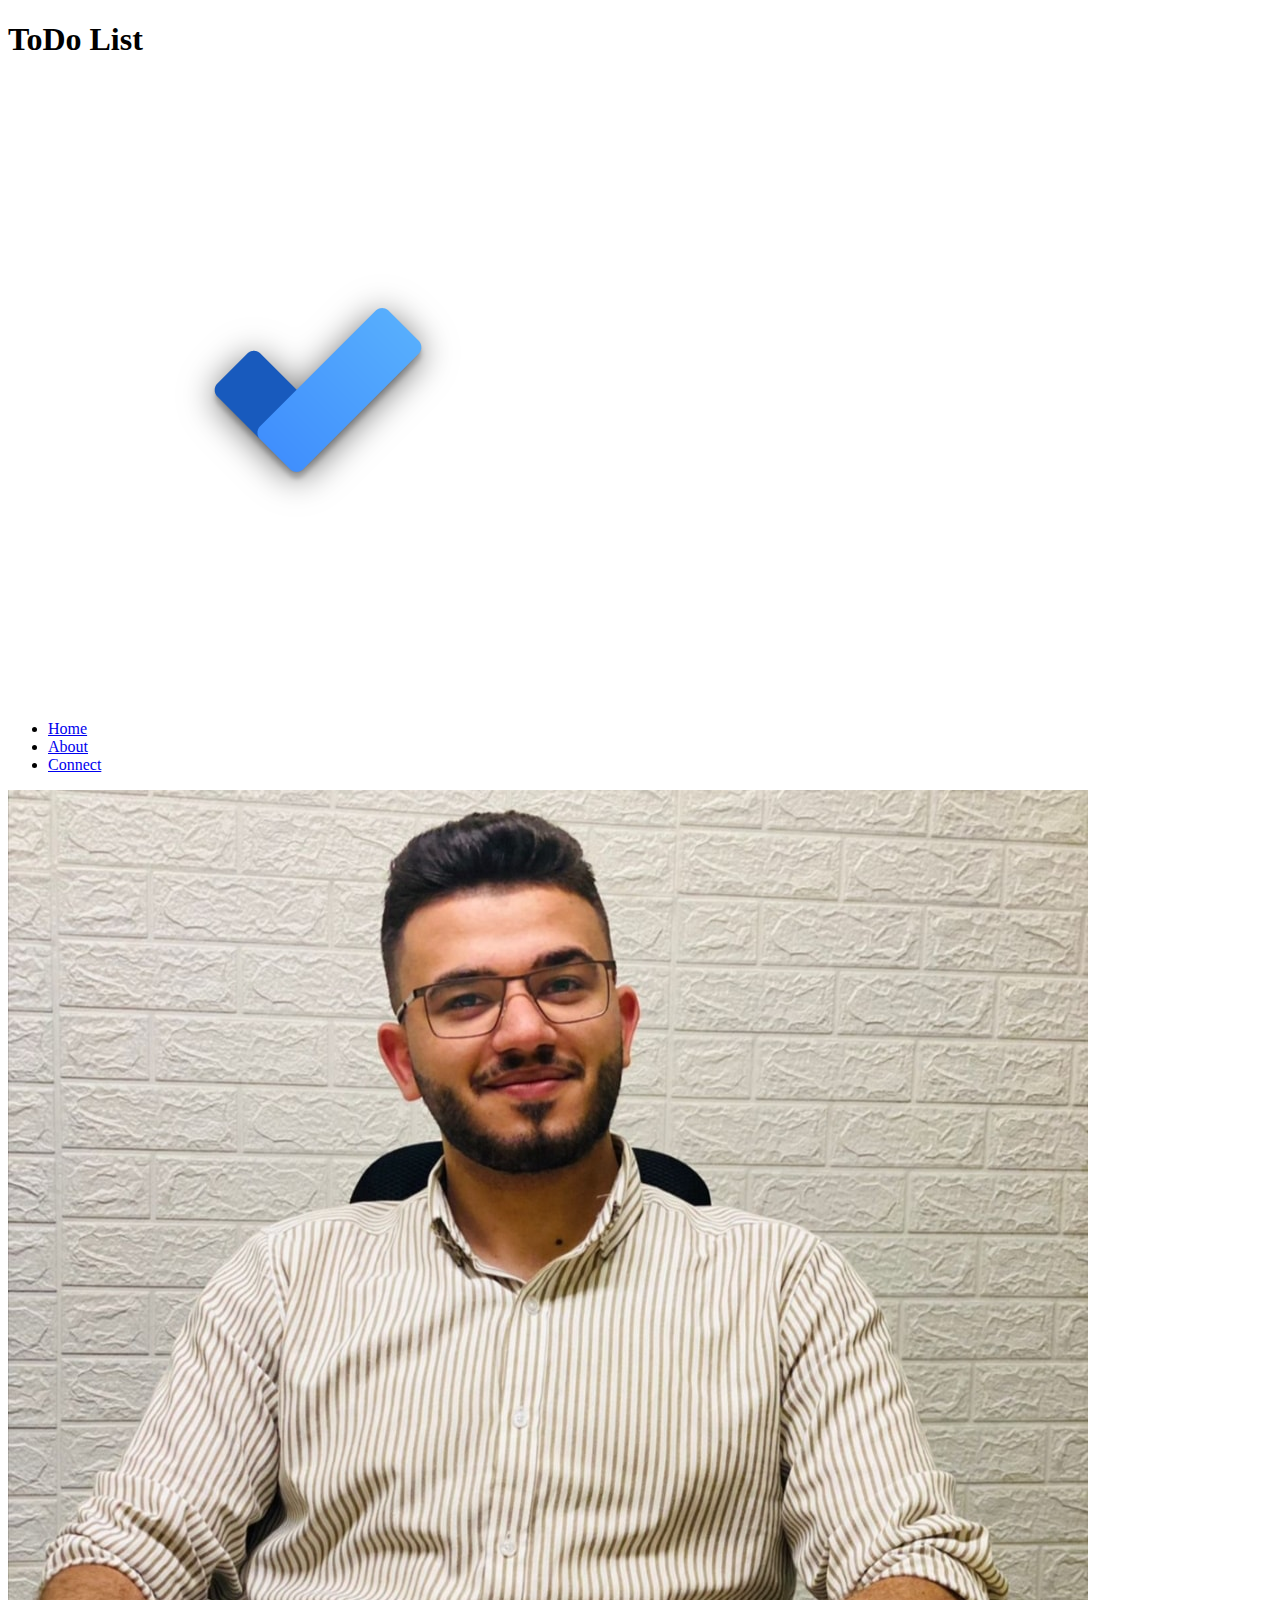
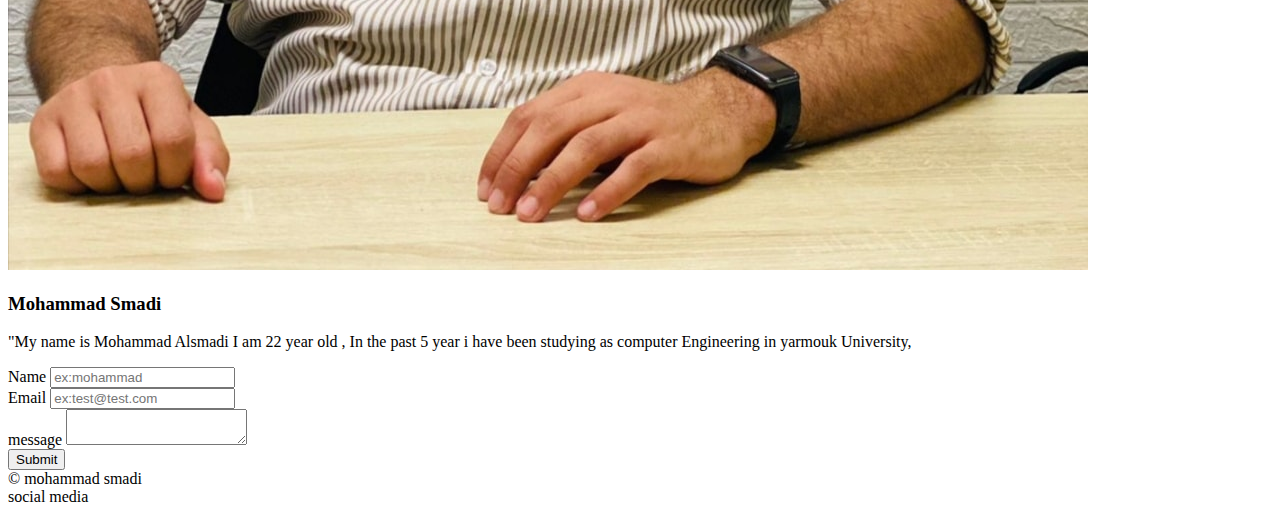
==== about.html @ 741824d7 "All the required details have been added to the pages" ====
<!DOCTYPE html>
<html lang="en">

<head>
    <meta charset="UTF-8">
    <meta http-equiv="X-UA-Compatible" content="IE=edge">
    <meta name="viewport" content="width=device-width, initial-scale=1.0">
    <title>To Do</title>
</head>

<body>
    <header>
        <h1>ToDo List</h1>
        <img src="./assets/smadi.png">
        <nav>
            <ul>
                <li>
                    <a href="/">Home</a>
                </li>
                <li>
                    <a href="/about.html">About</a>
                </li>
                <li>
                    <a href="#contactUs">Connect</a>
                </li>
            </ul>
        </nav>
    </header>
    <main>
        <section>
            <img src="/assets/b046a0a5-1c79-403c-b3ae-190c691719b0.jpg">
            <h3>Mohammad Smadi</h3>
            <p>"My name is Mohammad Alsmadi I am 22 year old ,
                In the past 5 year i have been studying
                as computer Engineering in yarmouk University,
            </p>
        </section>

        <section>
            <form>
                <label>Name</label>
                <input type="text" placeholder="ex:mohammad">
                <br>
                <label>Email</label>
                <input type="text" placeholder="ex:test@test.com">
                <br>
                <label>message</label>
                <textarea></textarea>
                <br>
                <input type="submit">
            </form>
        </section>
    </main>
    <footer>
        <section id="contactUs">
            <section>
                &copy; mohammad smadi
            </section>
            <section>
                social media
            </section>
        </section>
    </footer>
</body>

</html>
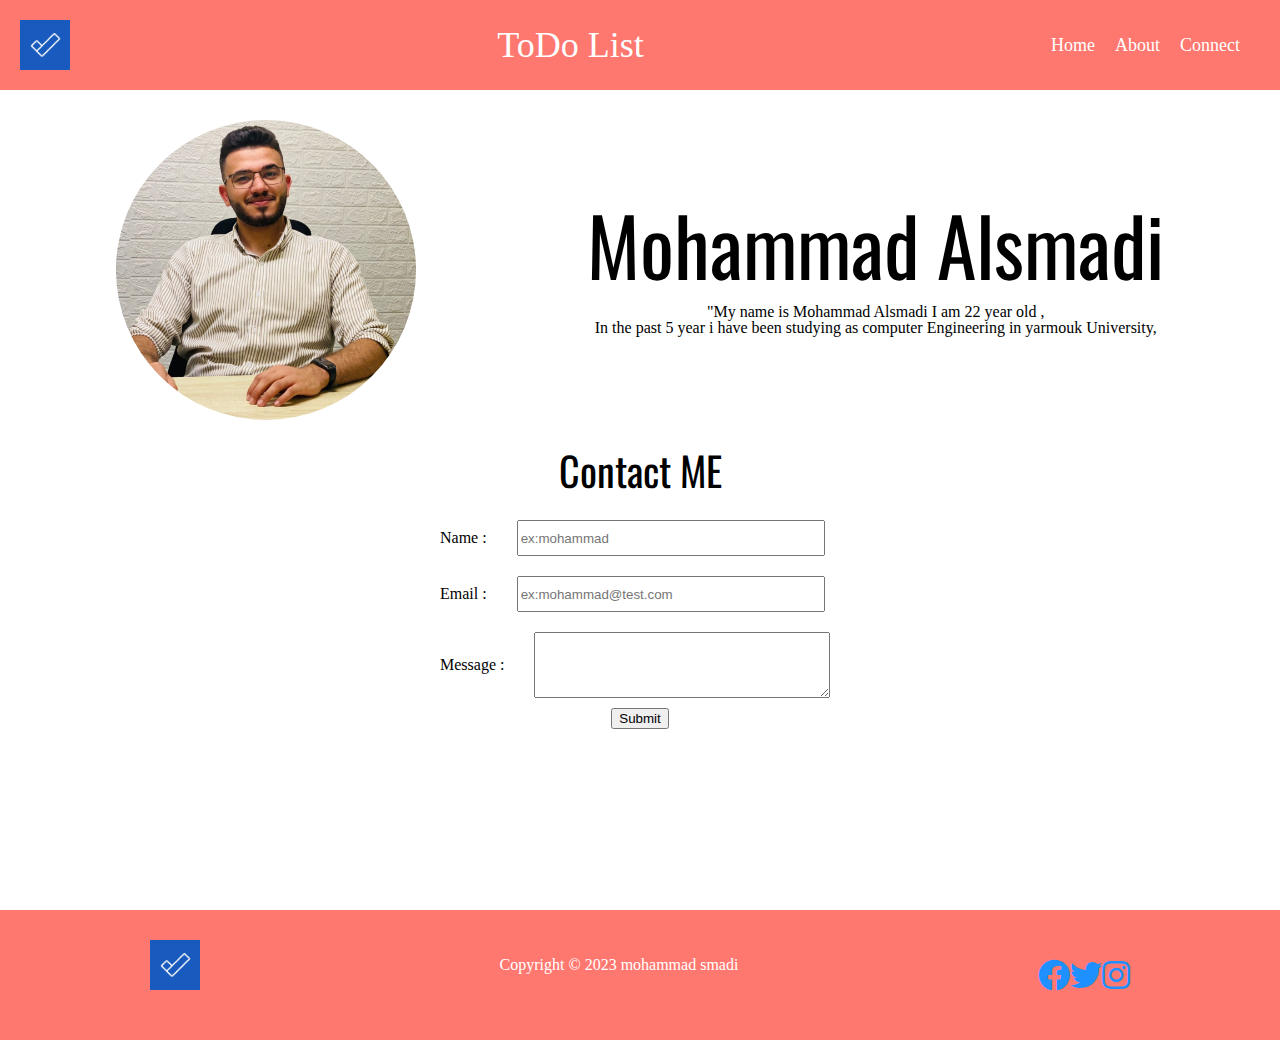
==== commit ec3e3d4d: "add style" ====
--- a/about.html
+++ b/about.html
@@ -5,14 +5,20 @@
     <meta charset="UTF-8">
     <meta http-equiv="X-UA-Compatible" content="IE=edge">
     <meta name="viewport" content="width=device-width, initial-scale=1.0">
+    <link rel="stylesheet" href="Reset.css">
+    <link rel="stylesheet" href="styles.css">
+    <link href="https://fonts.googleapis.com/css2?family=Oswald&display=swap" rel="stylesheet">
+    <link rel="stylesheet" href="https://use.fontawesome.com/releases/v5.15.1/css/all.css">
     <title>To Do</title>
 </head>
 
 <body>
     <header>
+
+        <img src="./assets/microsoft_todo.png">
         <h1>ToDo List</h1>
-        <img src="./assets/smadi.png">
         <nav>
+
             <ul>
                 <li>
                     <a href="/">Home</a>
@@ -27,39 +33,59 @@
         </nav>
     </header>
     <main>
-        <section>
+        <section class="personal-info">
             <img src="/assets/b046a0a5-1c79-403c-b3ae-190c691719b0.jpg">
-            <h3>Mohammad Smadi</h3>
-            <p>"My name is Mohammad Alsmadi I am 22 year old ,
-                In the past 5 year i have been studying
-                as computer Engineering in yarmouk University,
-            </p>
+            <div style="display: flex;flex-direction: column; justify-content: center;">
+                <p id="name">Mohammad Alsmadi</p>
+
+                <p style="text-align: center;">"My name is Mohammad Alsmadi I am 22 year old ,
+                    <br> In the past 5 year i have been studying
+                    as computer Engineering in yarmouk University,
+                </p>
+            </div>
+
         </section>
 
-        <section>
+        <section class="contactMe">
+            <p id="contactLabel">Contact ME</p>
+
             <form>
-                <label>Name</label>
-                <input type="text" placeholder="ex:mohammad">
-                <br>
-                <label>Email</label>
-                <input type="text" placeholder="ex:test@test.com">
-                <br>
-                <label>message</label>
-                <textarea></textarea>
-                <br>
-                <input type="submit">
+                <div style="display: flex;align-items: center; padding: 10px; width: 400px;">
+                    <label style="margin-right: 30px;">Name : </label>
+                    <input style="height: 30px; width: 300px;" type="text" placeholder="ex:mohammad">
+                </div>
+                <div style="display: flex;align-items: center; padding: 10px; width: 400px;">
+                    <label style="margin-right: 30px;">Email : </label>
+                    <input style="height: 30px; width: 300px;" type="email" placeholder="ex:mohammad@test.com">
+                </div>
+                <div style="display: flex;align-items: center; padding: 10px; width: 400px;">
+                    <label style="margin-right: 30px;">Message : </label>
+
+                    <textarea style="width: 290px;height:60px ;"></textarea>
+                </div>
+                <div>
+                    <input type="submit">
+                </div>
+                
             </form>
+
+
         </section>
     </main>
     <footer>
-        <section id="contactUs">
-            <section>
-                &copy; mohammad smadi
-            </section>
-            <section>
-                social media
-            </section>
-        </section>
+
+        <img src="./assets/microsoft_todo.png" alt="Logo">
+        <div style="display: flex; align-items: center;">
+            <p>Copyright &copy; 2023 mohammad smadi</p>
+        </div>
+
+
+        <div id="contactUs" style="display: flex; align-items: center;justify-content: space-between;">
+            <a href="#" class="fab fa-facebook fa-2x"></a>
+            <a href="#" class="fab fa-twitter fa-2x"></a>
+            <a href="#" class="fab fa-instagram fa-2x"></a>
+
+        </div>
     </footer>
 </body>
 
--- a/styles.css
+++ b/styles.css
@@ -0,0 +1,205 @@
+header {
+    background-color: #ff7870;
+    padding: 20px;
+    display: flex;
+    align-items: center;
+    justify-content: space-between;
+}
+
+header img {
+    width: 50px;
+    height: 50px;
+    margin-right: 20px;
+
+}
+
+header h1 {
+
+    font-size: 36px;
+    color: white;
+    margin: 0;
+
+}
+
+header nav ul li a {
+    font-size: 18px;
+    color: white;
+    text-decoration: none;
+    margin-right: 20px;
+
+}
+
+nav {
+
+    display: flex;
+    justify-content: space-between;
+    align-items: center;
+
+}
+
+header nav ul li a:hover {
+    color: darkgray;
+}
+
+ul {
+
+    display: flex;
+
+}
+
+header h1:hover {
+
+    color: #185abd;
+}
+.viewPort {
+    background-image: url(https://images.prismic.io/friday-marketing/f8d958b2-507e-495e-b54a-dd16cd251f2a_How+To+Make+a+Better+To-Do+List+FINAL+2%D1%85.png?auto=compress,format);
+    background-size: cover;
+    background-position: center;
+    height: 400px;
+   margin: 7px ;
+   border-radius: 5px;
+    
+  }
+  .table-task{
+    /* background-color: red; */
+    display: flex;
+    justify-content: center;
+    flex-direction: column;
+    align-items: center;
+  }
+  .table-task h1{
+    font-size: 24px;
+    margin: 20px;
+    font-family: 'Oswald', sans-serif;
+    color:#ff7870
+  }
+  table {
+    width: 30%;
+    margin: 20px auto;
+    border-collapse: collapse;
+  }
+  
+  th, td {
+    border: 1px solid #ddd;
+    padding: 8px;
+    text-align: left;
+  }
+  
+  th {
+    background-color: #ff7870;
+    color: white;
+  }
+
+.done{
+    background-color: green;
+   
+  }
+  .style-Td{
+    display: flex;
+    justify-content: space-between;
+  }
+  .why-use{
+    display: flex;
+    justify-content: center;
+    /* align-items: center; */
+    flex-direction: column;
+  }
+  .card {
+    width: 300px;
+    height: 400px;
+    border: 1px solid #ddd;
+    box-shadow: 2px 2px 5px rgba(0,0,0,0.1);
+    margin: 20px;
+    float: left;
+    text-align: center;
+  }
+  
+  .card h3 {
+    margin-top: 20px;
+    font-size: 24px;
+    color: #ff7870;
+  }
+  
+  .card p {
+    margin: 20px;
+    font-size: 16px;
+    color: #333;
+    text-align: justify;
+  }
+  
+  .card img {
+    width: 50%;
+    height: 200px;
+    margin: 20px auto;
+    border-radius: 20px;
+    box-shadow: inset;
+  }
+  footer {
+    background-color: #ff7870;
+    color: #fff;
+    padding: 30px 0;
+    text-align: center;
+    display: flex;
+    justify-content: space-around;
+  }
+  
+  footer img {
+    width: 50px;
+    margin-bottom: 20px;
+  }
+  
+  footer p {
+    margin-bottom: 20px;
+    font-size: 16px;
+  }
+  
+  .footer a {
+    color: #fff;
+    margin: 0 10px;
+    font-size: 20px;
+    transition: all 0.3s;
+  }
+  
+  .footer a:hover {
+    color: #1e90ff;
+    text-decoration: none;
+  }
+  a{
+    color: #1e90ff;
+    text-decoration: none
+  }
+  .personal-info img{
+    width: 300px;
+    height: 300px;
+    border-radius: 50%;
+  }
+  .personal-info{
+    margin: 30px;
+    display: flex;
+    justify-content: space-around;
+    
+  }
+  #name{
+    font-size: 80px;
+    font-family: 'Oswald', sans-serif;
+    margin-bottom: 20px;
+  }
+  .contactMe{
+    display: flex;
+    align-items: center;
+    flex-direction: column;
+  }
+  #contactLabel{
+    font-size: 40px;
+    font-family: 'Oswald', sans-serif;
+    margin-bottom: 20px;
+  }
+  form{
+    width: 80%;
+    height: 400px;
+    
+    display: flex;
+    flex-direction: column;
+    /* justify-content: ; */
+    align-items: center;
+  }